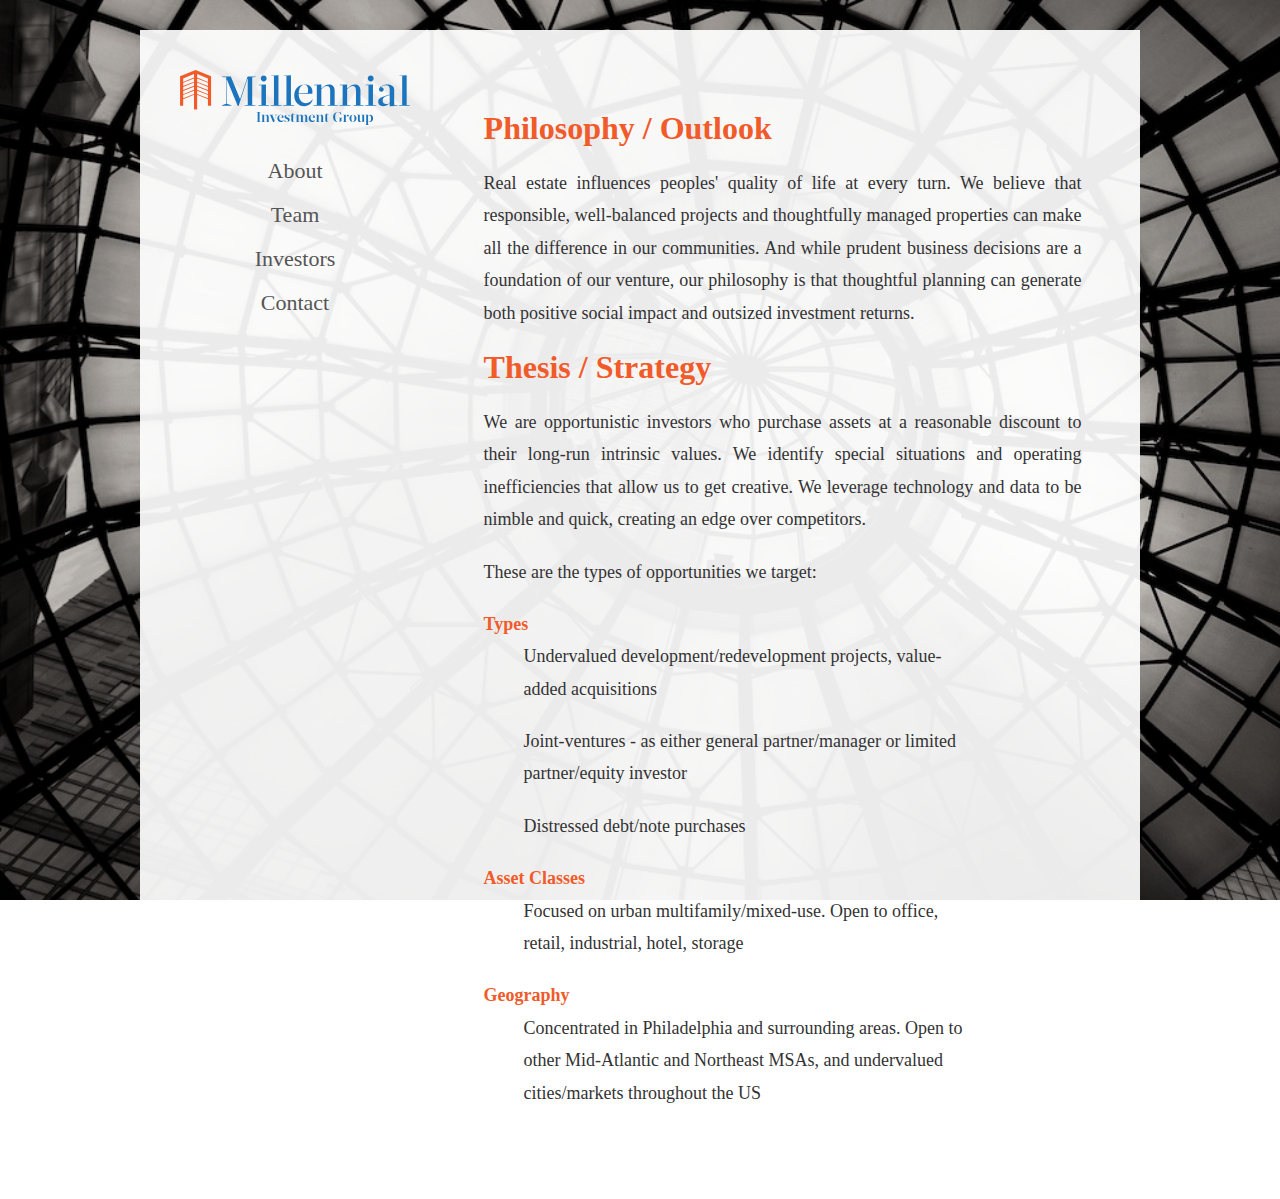
==== about.html @ 5e1153e5 "fiat lux" ====
<!DOCTYPE html>
<html lang="en">
  <head>
    <meta charset="utf-8">
    <meta name="description" content="Millennial Investment Group">
    <meta name="viewport" content="width=device-width, initial-scale=1.0, user-scalable=no">
    <link href="mig.css" rel="stylesheet" type="text/css">
    <title>Millennial Investment Group</title>
  </head>
  <body>
    <div>
      <nav><a href="/"><img id="logo" src="images/logo.svg"></a>
        <ul>
          <li><a href="about.html">About</a></li>
          <li><a href="team.html">Team</a></li>
          <li><a href="investors.html">Investors</a></li>
          <li><a href="contact.html">Contact</a></li>
        </ul>
      </nav>
      <section id="main">
        <h1>Philosophy / Outlook</h1>
        <p>
           
          Real estate influences peoples' quality of life at every turn.  
          We believe that responsible, well-balanced projects and thoughtfully 
          managed properties can make all the difference in our communities.  
          And while prudent business decisions are a foundation of our venture, 
          our philosophy is that thoughtful planning can generate both positive 
          social impact and outsized investment returns.  
        </p>
        <h1>Thesis / Strategy</h1>
        <p>
           
          We are opportunistic investors who purchase assets at a reasonable discount
          to their long-run intrinsic values.  We identify special situations and 
          operating inefficiencies that allow us to get creative.  We leverage 
          technology and data to be nimble and quick, creating an edge over competitors. 
        </p>
        <p>These are the types of opportunities we target:
          <ul>
            <li><em>Types</em>
              <ul>
                <li>Undervalued development/redevelopment projects, value-added acquisitions</li>
                <li>Joint-ventures - as either general partner/manager or limited partner/equity investor</li>
                <li>Distressed debt/note purchases</li>
              </ul>
            </li>
            <li><em>Asset Classes</em>
              <ul>
                <li>Focused on urban multifamily/mixed-use.  Open to office, retail, industrial, hotel, storage</li>
              </ul>
            </li>
            <li><em>Geography</em>
              <ul>
                <li>Concentrated in Philadelphia and surrounding areas.  Open to other Mid-Atlantic and Northeast MSAs, and undervalued cities/markets throughout the US</li>
              </ul>
            </li>
          </ul>
        </p>
      </section>
    </div>
  </body>
</html>
---- mig.css ----
html {
  text-rendering: optimizeLegibility;
  -webkit-font-smoothing: antialiased;
  background-image: url("images/bg.jpg");
  -webkit-background-size: cover;
  -moz-background-size: cover;
  background-size: cover;
  background-repeat: no-repeat;
  background-position: center center;
  background-attachment: fixed;
}
* {
  margin: 0;
  padding: 0;
  -webkit-box-sizing: border-box;
  -moz-box-sizing: border-box;
  box-sizing: border-box;
}
body {
  width: 1000px;
  margin: 0 auto;
  font-family: "Palatino Linotype", Palatino, Palladio, "URW Palladio L", "Book Antiqua", Baskerville, "Bookman Old Style", "Bitstream Charter", "Nimbus Roman No9 L", Garamond, "Apple Garamond", "ITC Garamond Narrow", "New Century Schoolbook", "Century Schoolbook", "Century Schoolbook L", Georgia, serif;
  color: #333;
}
body > div {
  min-height: 600px;
  margin: 30px 0;
  padding: 40px;
  float: left;
  background-color: rgba(255,255,255,0.92);
}
nav {
  display: inline-block;
  width: 25%;
  float: left;
}
nav ul {
  list-style: none;
}
nav li {
  line-height: 2;
}
nav li a {
  color: #555;
  text-decoration: none;
  font-size: 22px;
  display: block;
  text-align: center;
}
nav li a:hover {
  color: #f15a29;
}
#main {
  float: left;
  width: 65%;
  margin-left: 8%;
  display: inline-block;
  position: relative;
  padding-top: 20px;
}
#main h1 {
  margin: 20px 0;
  color: #f15a29;
}
#main p {
  margin-bottom: 20px;
  line-height: 1.8;
  font-size: 18px;
  text-align: justify;
}
#main ul {
  width: 90%;
  list-style: none;
}
#main ul em {
  font-style: normal;
  font-weight: bold;
  color: #f15a29;
}
#main ul ul {
  padding-left: 40px;
}
#main li {
  line-height: 1.8;
  font-size: 18px;
  margin-bottom: 20px;
}
#mark {
  width: 100px;
  opacity: 0.2;
  -ms-filter: "progid:DXImageTransform.Microsoft.Alpha(Opacity=20)";
  filter: alpha(opacity=20);
  position: absolute;
  right: 0;
  bottom: -150px;
}
#logo {
  width: 100%;
  margin-bottom: 20px;
}
#intro {
  margin-top: 30px;
}
#intro em {
  color: #f15a29;
  font-style: normal;
}
#intro p {
  font-weight: 500;
  text-align: left;
  line-height: 1.8;
  font-size: 30px;
  margin-bottom: 30px;
}
footer {
  line-height: 8;
  float: left;
  opacity: 0.4;
  -ms-filter: "progid:DXImageTransform.Microsoft.Alpha(Opacity=40)";
  filter: alpha(opacity=40);
}
#contact p {
  margin-bottom: 0;
}
#contact a {
  color: #f15a29;
  text-decoration: none;
}
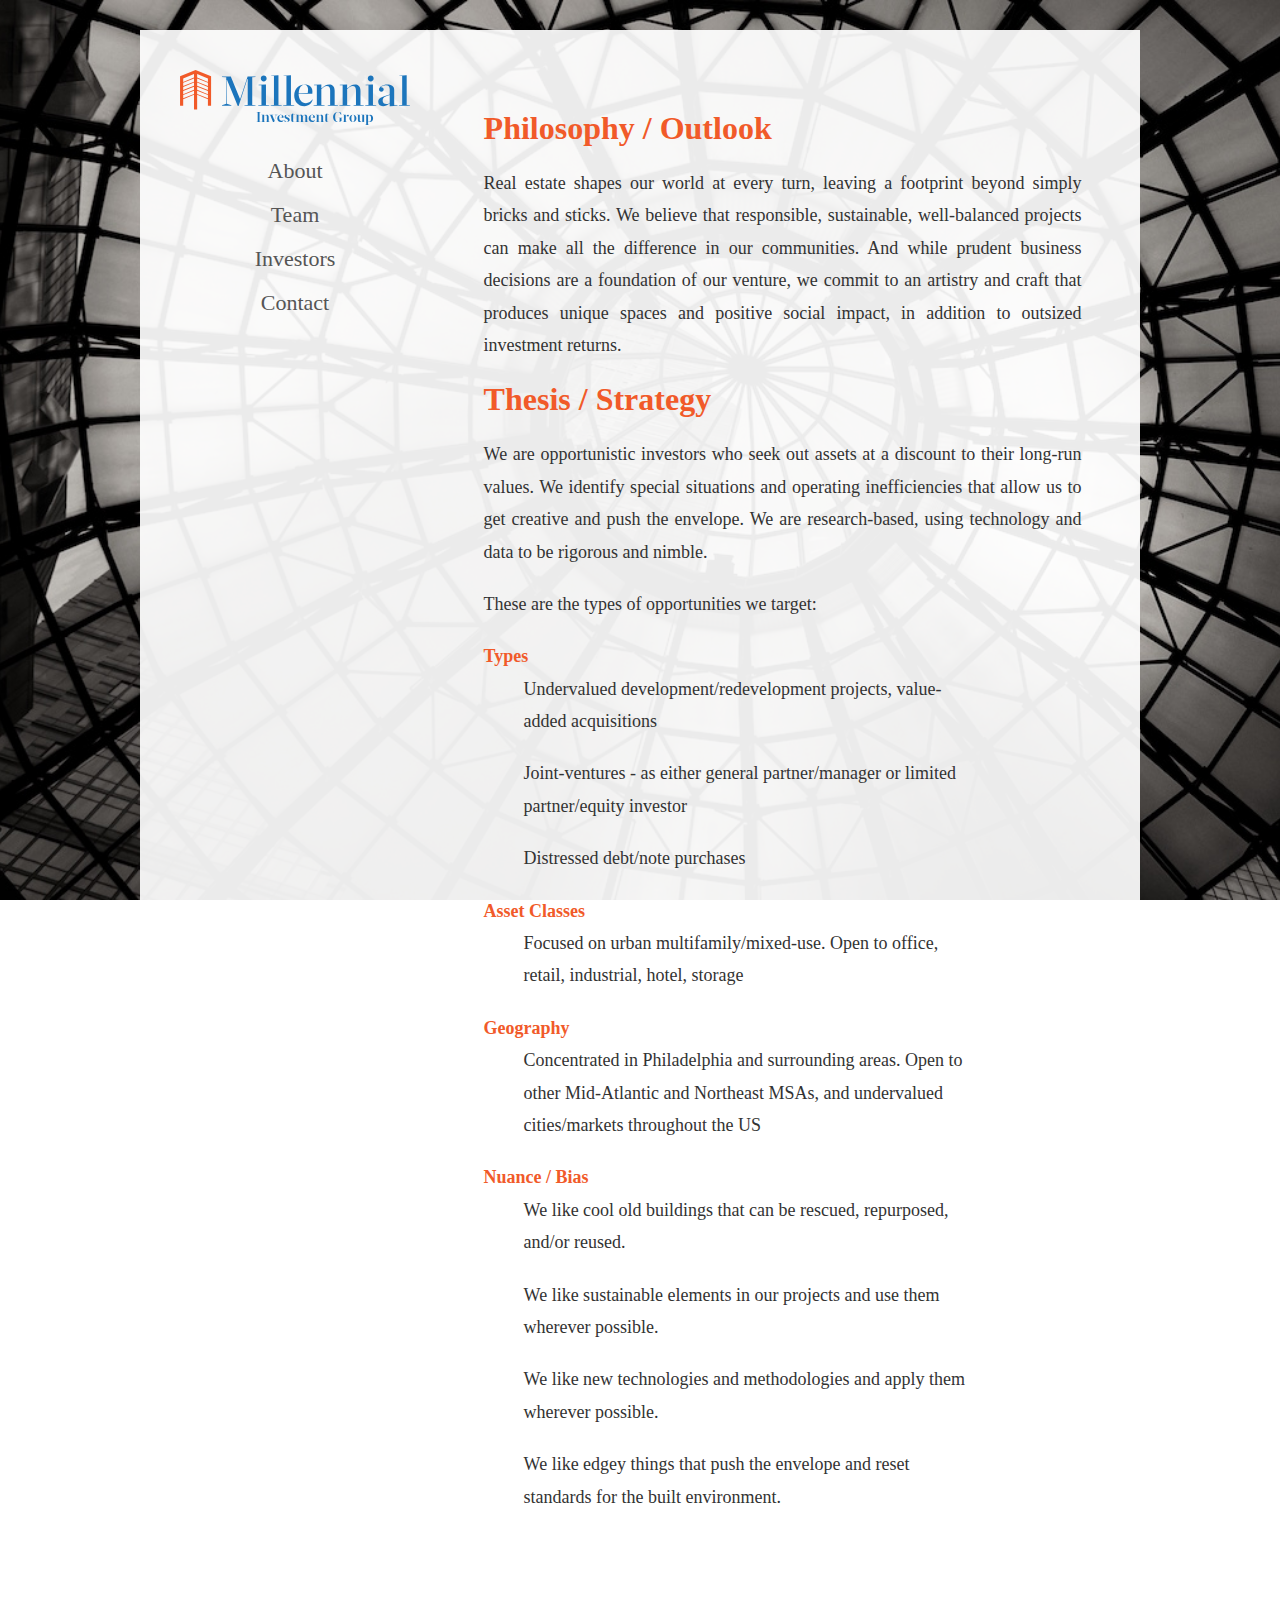
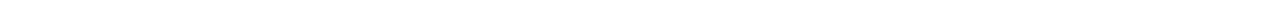
==== commit 757336ae: "Added "Nuance / Bias" Section" ====
--- a/about.html
+++ b/about.html
@@ -21,20 +21,18 @@
         <h1>Philosophy / Outlook</h1>
         <p>
            
-          Real estate influences peoples' quality of life at every turn.  
-          We believe that responsible, well-balanced projects and thoughtfully 
-          managed properties can make all the difference in our communities.  
-          And while prudent business decisions are a foundation of our venture, 
-          our philosophy is that thoughtful planning can generate both positive 
-          social impact and outsized investment returns.  
+          Real estate shapes our world at every turn, leaving a footprint beyond simply bricks and sticks.  
+          We believe that responsible, sustainable, well-balanced projects can make all the difference in our communities.  
+          And while prudent business decisions are a foundation of our venture, we commit to an artistry and craft that produces unique spaces and positive 
+          social impact, in addition to outsized investment returns.  
         </p>
         <h1>Thesis / Strategy</h1>
         <p>
            
-          We are opportunistic investors who purchase assets at a reasonable discount
-          to their long-run intrinsic values.  We identify special situations and 
-          operating inefficiencies that allow us to get creative.  We leverage 
-          technology and data to be nimble and quick, creating an edge over competitors. 
+          We are opportunistic investors who seek out assets at a discount
+          to their long-run values.  We identify special situations and 
+          operating inefficiencies that allow us to get creative and push the envelope.  We are research-based, using 
+          technology and data to be rigorous and nimble. 
         </p>
         <p>These are the types of opportunities we target:
           <ul>
@@ -55,9 +53,20 @@
                 <li>Concentrated in Philadelphia and surrounding areas.  Open to other Mid-Atlantic and Northeast MSAs, and undervalued cities/markets throughout the US</li>
               </ul>
             </li>
+            <li><em>Nuance / Bias</em>
+              <ul>
+                <li>We like cool old buildings that can be rescued, repurposed, and/or reused.</li>
+                <li>We like sustainable elements in our projects and use them wherever possible.</li>
+                <li>We like new technologies and methodologies and apply them wherever possible.</li>
+                <li>We like edgey things that push the envelope and reset standards for the built environment.</li>
+              </ul>
+            </li>
+            
+            
+            
           </ul>
         </p>
       </section>
     </div>
   </body>
-</html>+</html>
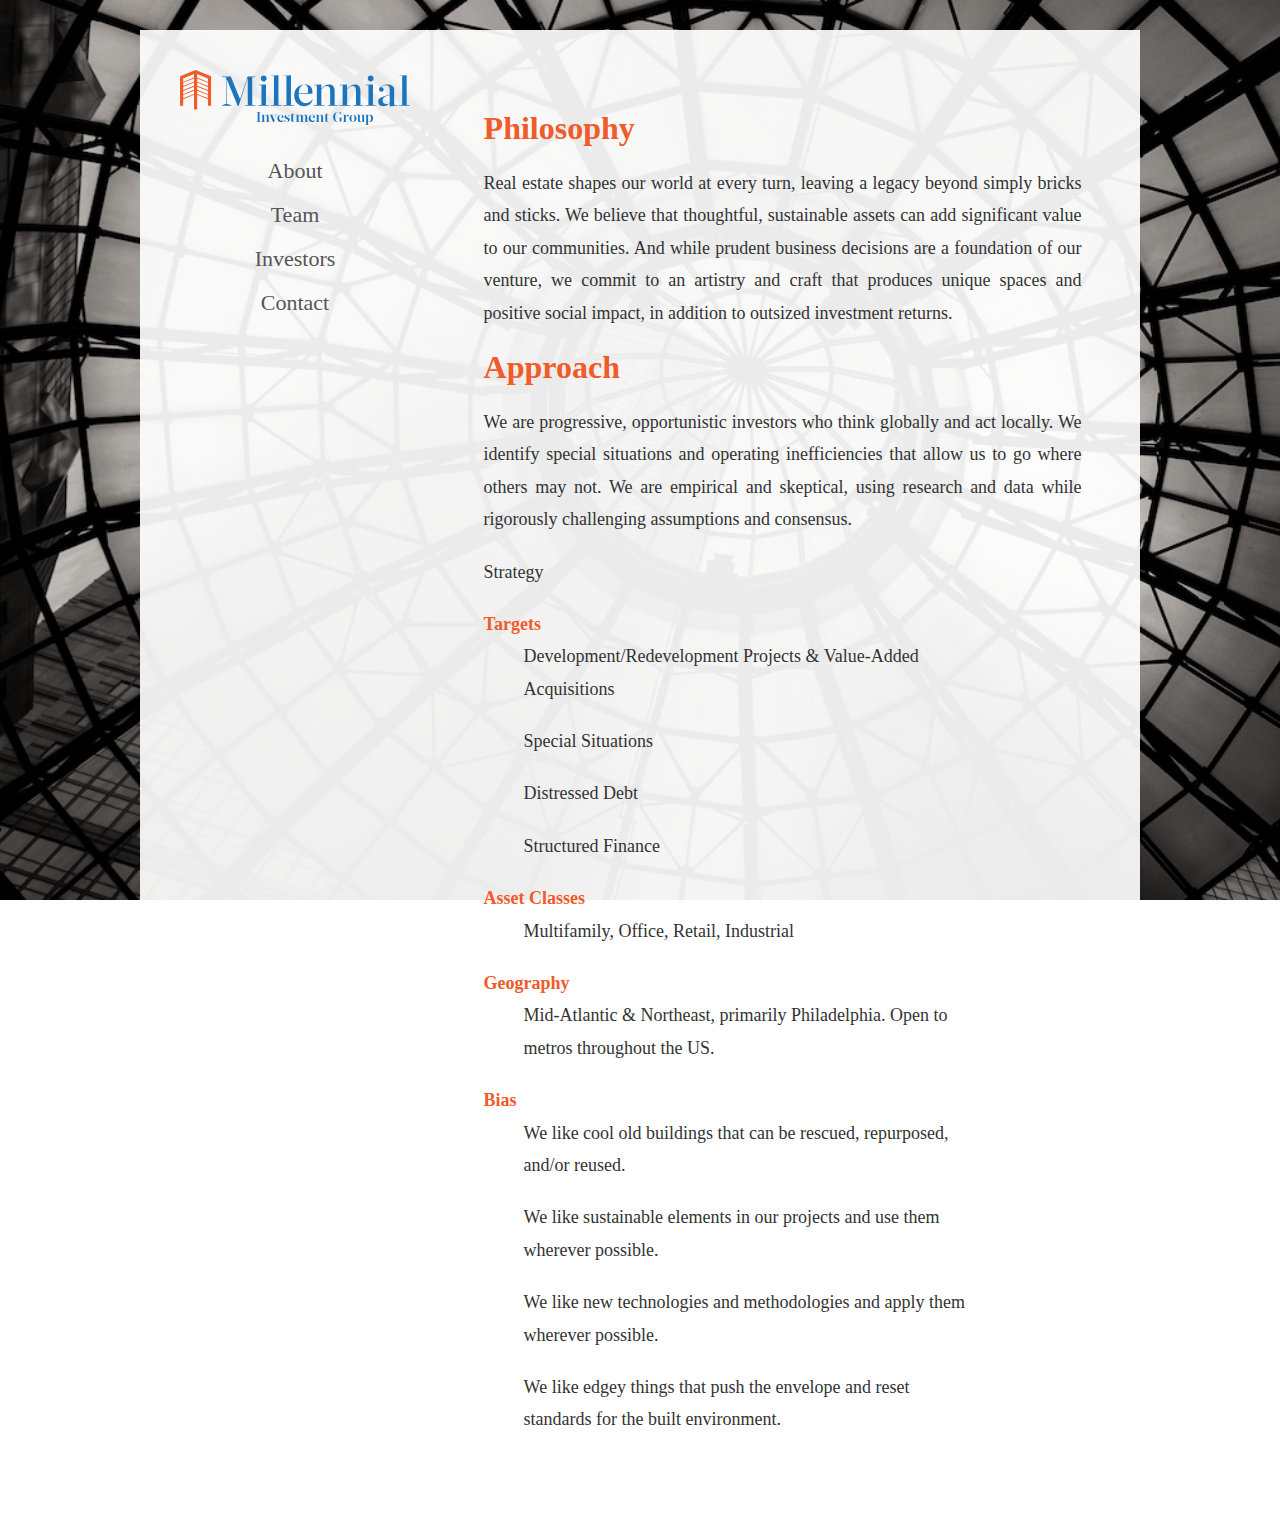
==== commit 5129032c: "Text Revision" ====
--- a/about.html
+++ b/about.html
@@ -18,42 +18,40 @@
         </ul>
       </nav>
       <section id="main">
-        <h1>Philosophy / Outlook</h1>
+        <h1>Philosophy</h1>
         <p>
-           
-          Real estate shapes our world at every turn, leaving a footprint beyond simply bricks and sticks.  
-          We believe that responsible, sustainable, well-balanced projects can make all the difference in our communities.  
+          Real estate shapes our world at every turn, leaving a legacy beyond simply bricks and sticks.  
+          We believe that thoughtful, sustainable assets can add significant value to our communities.  
           And while prudent business decisions are a foundation of our venture, we commit to an artistry and craft that produces unique spaces and positive 
           social impact, in addition to outsized investment returns.  
         </p>
-        <h1>Thesis / Strategy</h1>
+        <h1>Approach</h1>
         <p>
-           
-          We are opportunistic investors who seek out assets at a discount
-          to their long-run values.  We identify special situations and 
-          operating inefficiencies that allow us to get creative and push the envelope.  We are research-based, using 
-          technology and data to be rigorous and nimble. 
+          We are progressive, opportunistic investors who think globally and act locally.  
+          We identify special situations and operating inefficiencies that allow us to go where others may not.  
+          We are empirical and skeptical, using research and data while rigorously challenging assumptions and consensus. 
         </p>
-        <p>These are the types of opportunities we target:
+        <p>Strategy
           <ul>
-            <li><em>Types</em>
+            <li><em>Targets</em>
               <ul>
-                <li>Undervalued development/redevelopment projects, value-added acquisitions</li>
-                <li>Joint-ventures - as either general partner/manager or limited partner/equity investor</li>
-                <li>Distressed debt/note purchases</li>
+                <li>Development/Redevelopment Projects & Value-Added Acquisitions</li>
+                <li>Special Situations</li>
+                <li>Distressed Debt</li>
+                <li>Structured Finance</li>
               </ul>
             </li>
             <li><em>Asset Classes</em>
               <ul>
-                <li>Focused on urban multifamily/mixed-use.  Open to office, retail, industrial, hotel, storage</li>
+                <li>Multifamily, Office, Retail, Industrial</li>
               </ul>
             </li>
             <li><em>Geography</em>
               <ul>
-                <li>Concentrated in Philadelphia and surrounding areas.  Open to other Mid-Atlantic and Northeast MSAs, and undervalued cities/markets throughout the US</li>
+                <li>Mid-Atlantic & Northeast, primarily Philadelphia.  Open to metros throughout the US.</li>
               </ul>
             </li>
-            <li><em>Nuance / Bias</em>
+            <li><em>Bias</em>
               <ul>
                 <li>We like cool old buildings that can be rescued, repurposed, and/or reused.</li>
                 <li>We like sustainable elements in our projects and use them wherever possible.</li>
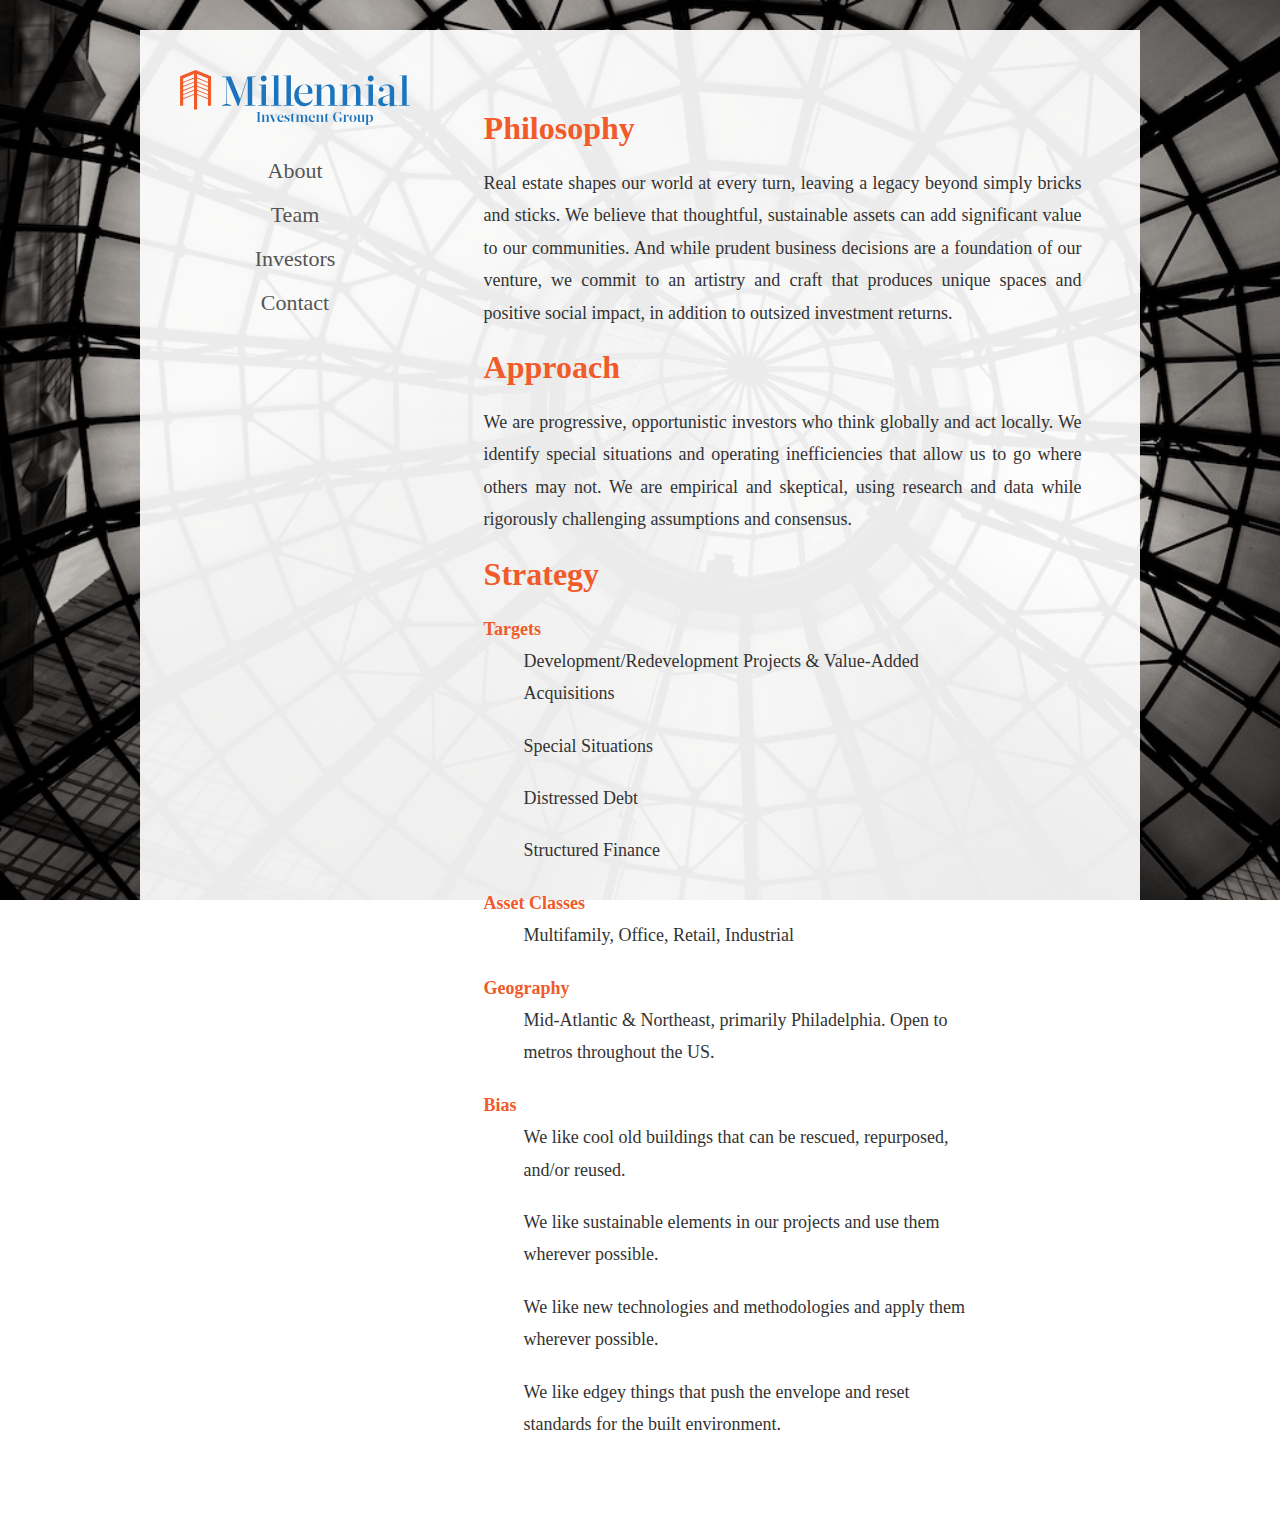
==== commit 592750e8: "Update about.html" ====
--- a/about.html
+++ b/about.html
@@ -31,7 +31,7 @@
           We identify special situations and operating inefficiencies that allow us to go where others may not.  
           We are empirical and skeptical, using research and data while rigorously challenging assumptions and consensus. 
         </p>
-        <p>Strategy
+        <h1>Strategy</h1>
           <ul>
             <li><em>Targets</em>
               <ul>
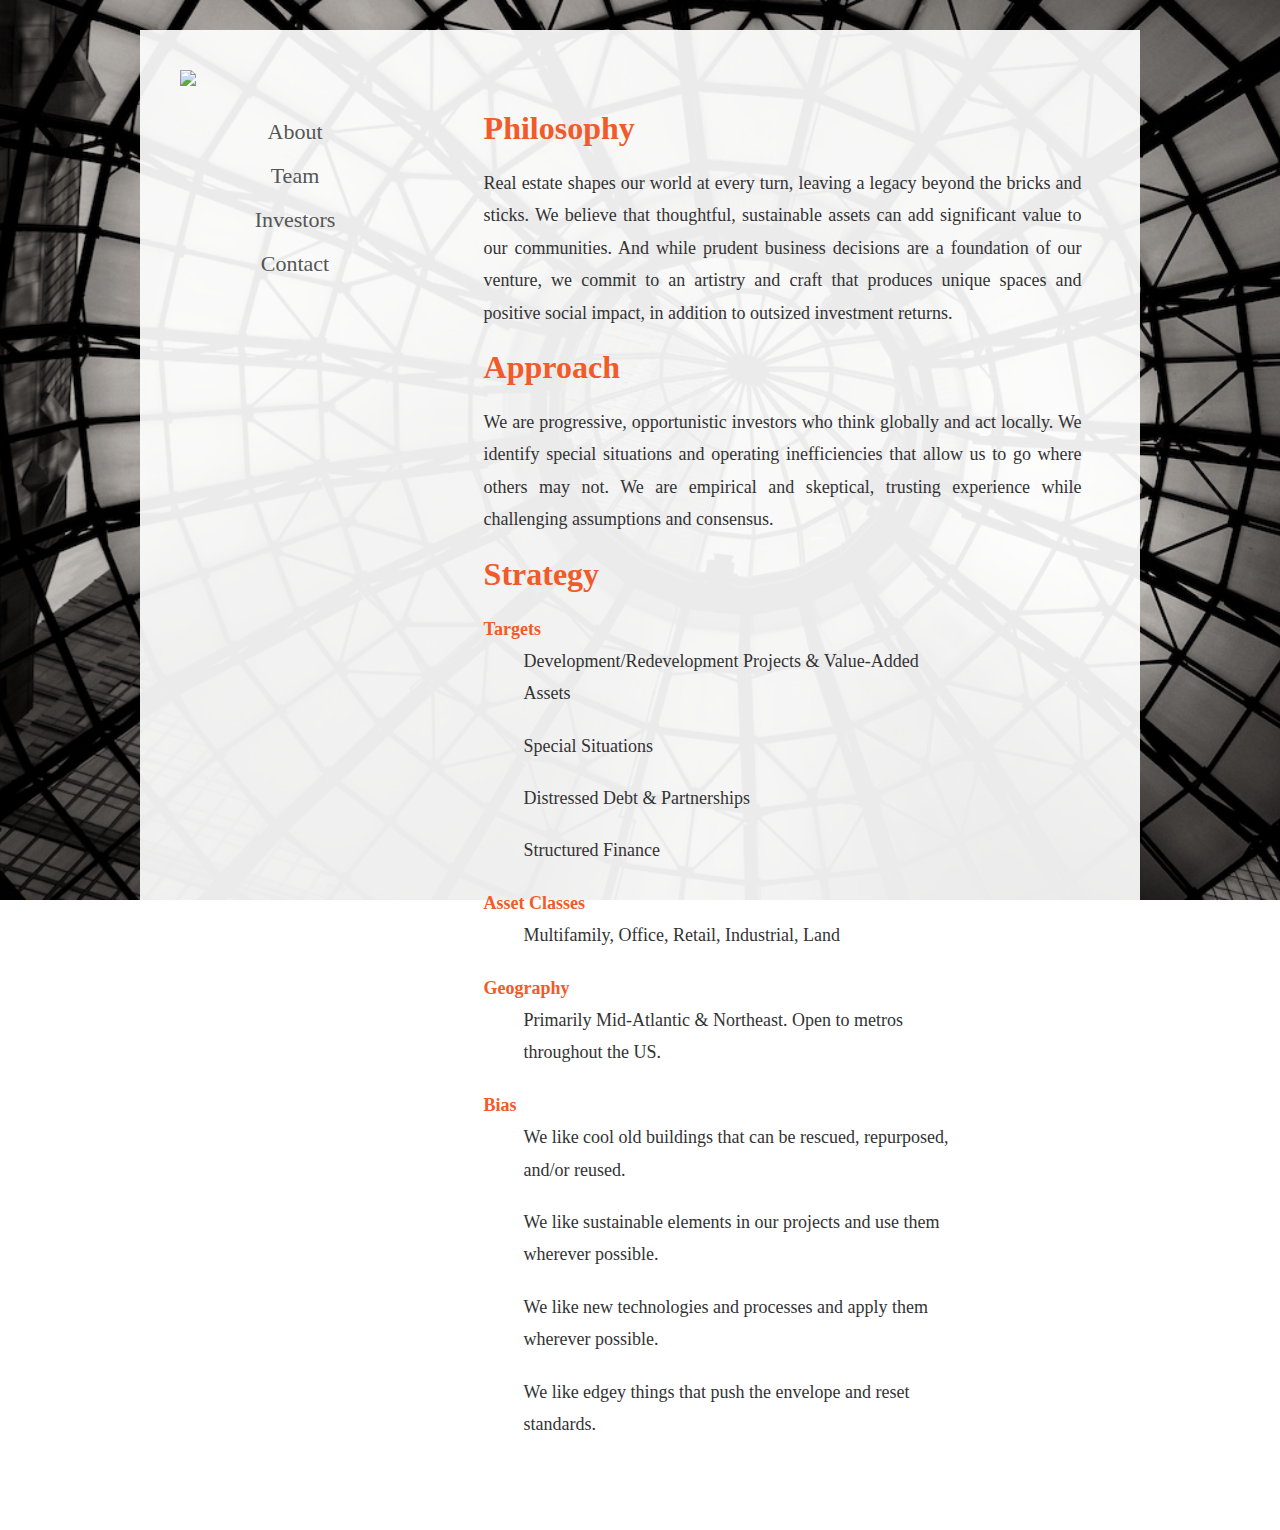
==== commit 9a1e25f6: "Update about.html" ====
--- a/about.html
+++ b/about.html
@@ -2,14 +2,14 @@
 <html lang="en">
   <head>
     <meta charset="utf-8">
-    <meta name="description" content="Millennial Investment Group">
+    <meta name="description" content="Brass Castle Partners">
     <meta name="viewport" content="width=device-width, initial-scale=1.0, user-scalable=no">
     <link href="mig.css" rel="stylesheet" type="text/css">
-    <title>Millennial Investment Group</title>
+    <title>Brass Castle Partners</title>
   </head>
   <body>
     <div>
-      <nav><a href="/"><img id="logo" src="images/logo.svg"></a>
+      <nav><a href="/"><img id="logo" src="images/bc.svg"></a>
         <ul>
           <li><a href="about.html">About</a></li>
           <li><a href="team.html">Team</a></li>
@@ -20,7 +20,7 @@
       <section id="main">
         <h1>Philosophy</h1>
         <p>
-          Real estate shapes our world at every turn, leaving a legacy beyond simply bricks and sticks.  
+          Real estate shapes our world at every turn, leaving a legacy beyond the bricks and sticks.  
           We believe that thoughtful, sustainable assets can add significant value to our communities.  
           And while prudent business decisions are a foundation of our venture, we commit to an artistry and craft that produces unique spaces and positive 
           social impact, in addition to outsized investment returns.  
@@ -29,34 +29,34 @@
         <p>
           We are progressive, opportunistic investors who think globally and act locally.  
           We identify special situations and operating inefficiencies that allow us to go where others may not.  
-          We are empirical and skeptical, using research and data while rigorously challenging assumptions and consensus. 
+          We are empirical and skeptical, trusting experience while challenging assumptions and consensus. 
         </p>
         <h1>Strategy</h1>
           <ul>
             <li><em>Targets</em>
               <ul>
-                <li>Development/Redevelopment Projects & Value-Added Acquisitions</li>
+                <li>Development/Redevelopment Projects & Value-Added Assets</li>
                 <li>Special Situations</li>
-                <li>Distressed Debt</li>
+                <li>Distressed Debt & Partnerships</li>
                 <li>Structured Finance</li>
               </ul>
             </li>
             <li><em>Asset Classes</em>
               <ul>
-                <li>Multifamily, Office, Retail, Industrial</li>
+                <li>Multifamily, Office, Retail, Industrial, Land</li>
               </ul>
             </li>
             <li><em>Geography</em>
               <ul>
-                <li>Mid-Atlantic & Northeast, primarily Philadelphia.  Open to metros throughout the US.</li>
+                <li>Primarily Mid-Atlantic & Northeast.  Open to metros throughout the US.</li>
               </ul>
             </li>
             <li><em>Bias</em>
               <ul>
                 <li>We like cool old buildings that can be rescued, repurposed, and/or reused.</li>
                 <li>We like sustainable elements in our projects and use them wherever possible.</li>
-                <li>We like new technologies and methodologies and apply them wherever possible.</li>
-                <li>We like edgey things that push the envelope and reset standards for the built environment.</li>
+                <li>We like new technologies and processes and apply them wherever possible.</li>
+                <li>We like edgey things that push the envelope and reset standards.</li>
               </ul>
             </li>
             
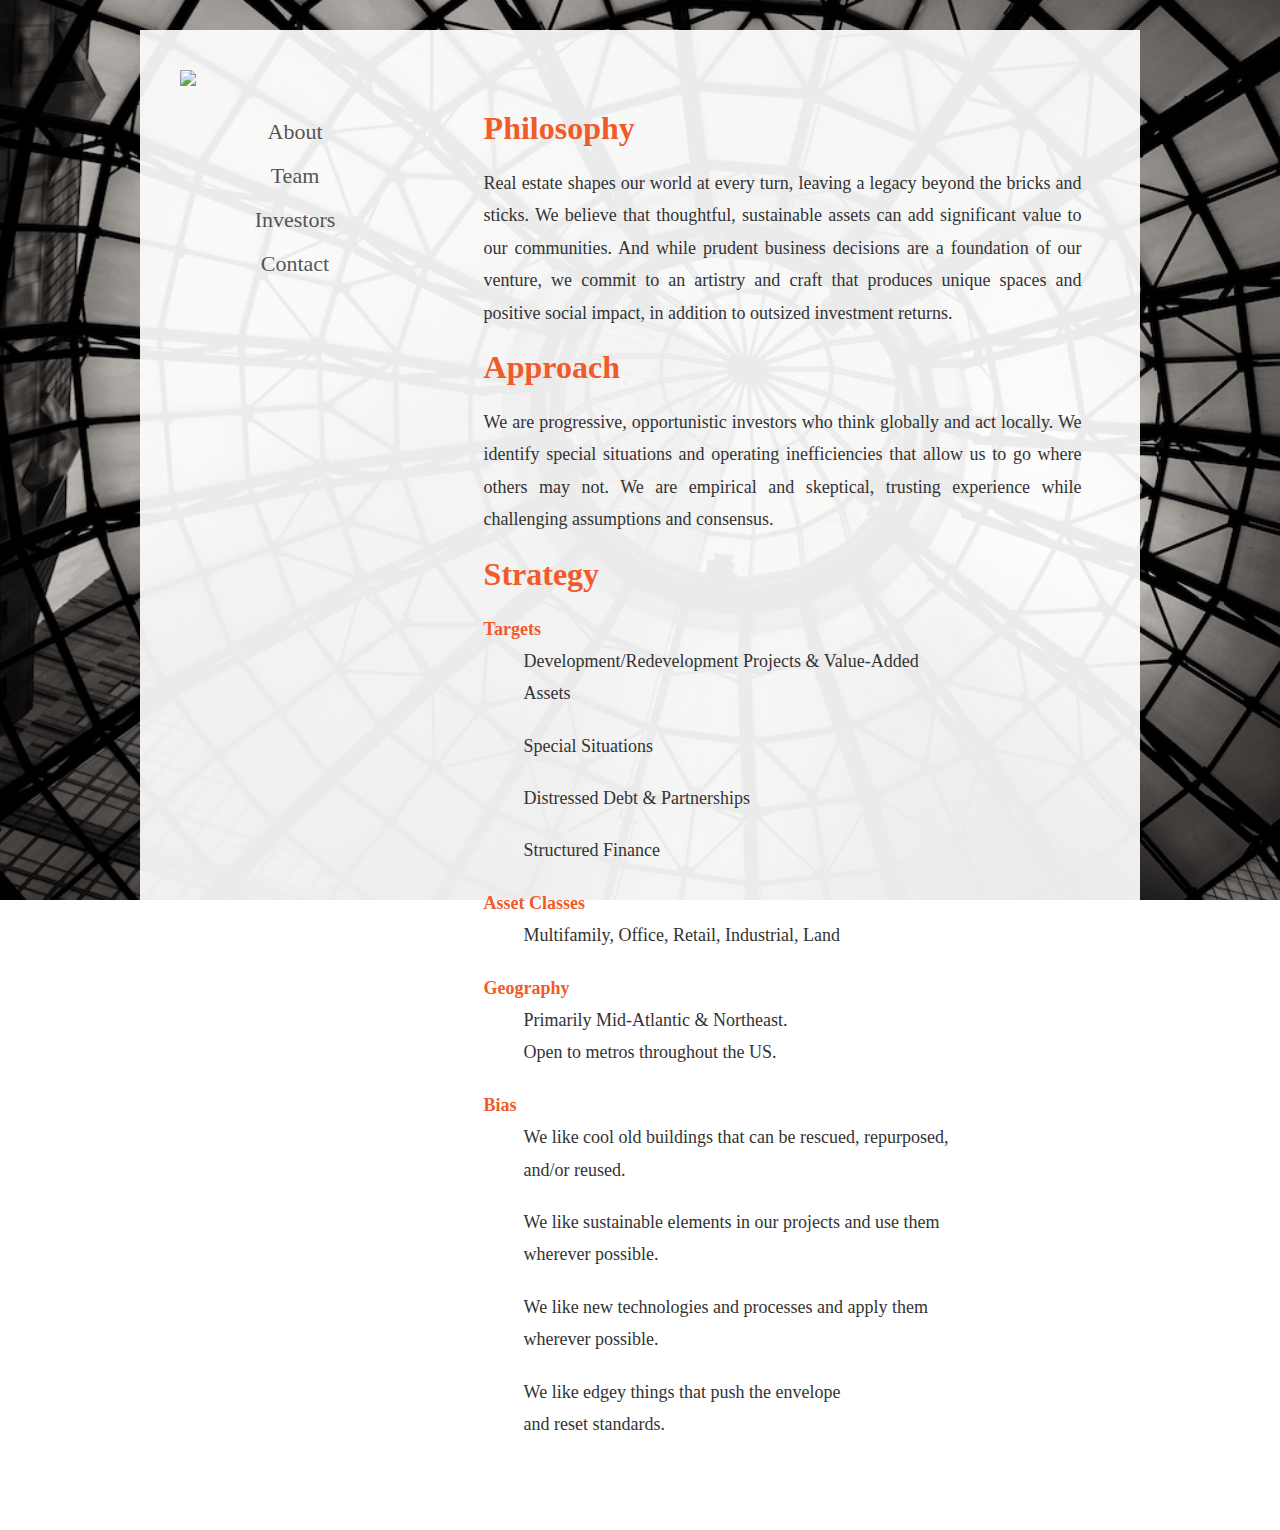
==== commit 01102c8d: "Update about.html" ====
--- a/about.html
+++ b/about.html
@@ -48,7 +48,7 @@
             </li>
             <li><em>Geography</em>
               <ul>
-                <li>Primarily Mid-Atlantic & Northeast.  Open to metros throughout the US.</li>
+                <li>Primarily Mid-Atlantic & Northeast.  <br> Open to metros throughout the US.</li>
               </ul>
             </li>
             <li><em>Bias</em>
@@ -56,7 +56,7 @@
                 <li>We like cool old buildings that can be rescued, repurposed, and/or reused.</li>
                 <li>We like sustainable elements in our projects and use them wherever possible.</li>
                 <li>We like new technologies and processes and apply them wherever possible.</li>
-                <li>We like edgey things that push the envelope and reset standards.</li>
+                <li>We like edgey things that push the envelope <br> and reset standards.</li>
               </ul>
             </li>
             
